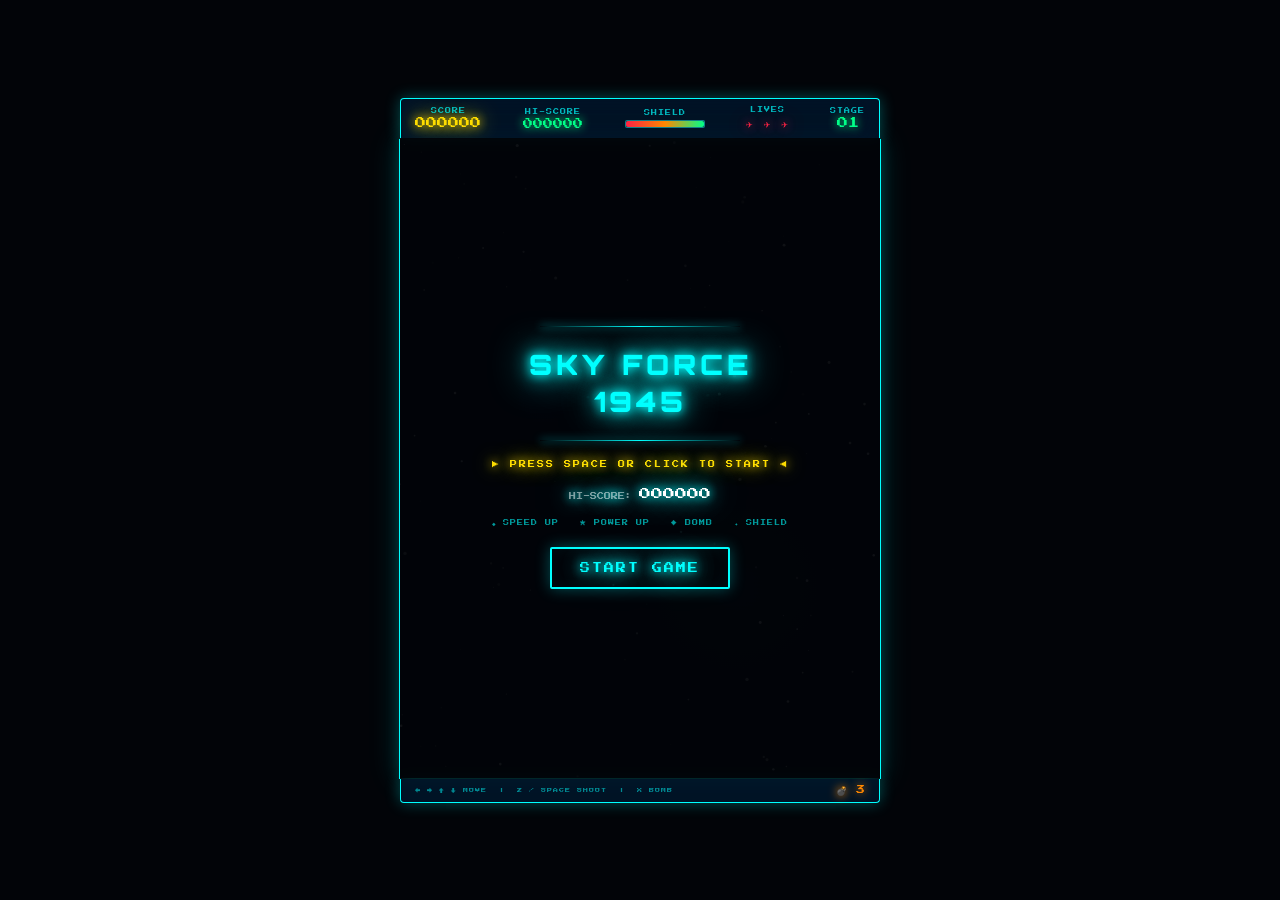
==== GAME/shooting1945.html @ defd7884 "Add files via upload" ====
<!DOCTYPE html>
<html lang="ko">
<head>
<meta charset="UTF-8">
<meta name="viewport" content="width=device-width, initial-scale=1.0">
<title>SKY FORCE 1945</title>
<style>
  @import url('https://fonts.googleapis.com/css2?family=Press+Start+2P&family=Orbitron:wght@400;700;900&display=swap');

  :root {
    --neon-cyan: #00ffff;
    --neon-red: #ff2244;
    --neon-yellow: #ffdd00;
    --neon-green: #00ff88;
    --neon-orange: #ff8800;
    --bg-dark: #020408;
    --bg-deep: #050a10;
    --panel-bg: rgba(0, 20, 40, 0.9);
    --glow-cyan: 0 0 10px #00ffff, 0 0 20px #00ffff, 0 0 40px #00ffff;
    --glow-red: 0 0 10px #ff2244, 0 0 20px #ff2244;
    --glow-yellow: 0 0 10px #ffdd00, 0 0 20px #ffdd00;
  }

  * { margin: 0; padding: 0; box-sizing: border-box; }

  body {
    background: var(--bg-dark);
    display: flex;
    justify-content: center;
    align-items: center;
    min-height: 100vh;
    font-family: 'Press Start 2P', monospace;
    overflow: hidden;
    user-select: none;
  }

  #gameWrapper {
    position: relative;
    width: 480px;
    display: flex;
    flex-direction: column;
    align-items: center;
    gap: 0;
  }

  #hud {
    width: 480px;
    background: var(--panel-bg);
    border: 1px solid var(--neon-cyan);
    border-bottom: none;
    border-radius: 4px 4px 0 0;
    padding: 8px 14px;
    display: flex;
    justify-content: space-between;
    align-items: center;
    box-shadow: 0 0 15px rgba(0,255,255,0.3), inset 0 0 30px rgba(0,20,40,0.8);
    position: relative;
    z-index: 10;
  }

  .hud-item {
    display: flex;
    flex-direction: column;
    align-items: center;
    gap: 4px;
  }

  .hud-label {
    font-size: 6px;
    color: var(--neon-cyan);
    letter-spacing: 1px;
    opacity: 0.7;
  }

  .hud-value {
    font-size: 11px;
    color: white;
    text-shadow: var(--glow-cyan);
  }

  #scoreVal { color: var(--neon-yellow); text-shadow: var(--glow-yellow); }
  #livesVal { color: var(--neon-red); text-shadow: var(--glow-red); }
  #stageVal { color: var(--neon-green); text-shadow: 0 0 10px #00ff88; }

  #healthBar {
    width: 80px;
    height: 8px;
    background: rgba(255,255,255,0.1);
    border: 1px solid rgba(0,255,255,0.4);
    border-radius: 2px;
    overflow: hidden;
  }

  #healthFill {
    height: 100%;
    background: linear-gradient(90deg, #ff2244, #ff8800, #00ff88);
    transition: width 0.2s;
    border-radius: 2px;
    box-shadow: 0 0 8px #00ff88;
  }

  canvas {
    display: block;
    border-left: 1px solid var(--neon-cyan);
    border-right: 1px solid var(--neon-cyan);
    box-shadow: 
      0 0 30px rgba(0,255,255,0.15),
      -2px 0 15px rgba(0,255,255,0.1),
      2px 0 15px rgba(0,255,255,0.1);
    background: #020408;
  }

  #bottomBar {
    width: 480px;
    background: var(--panel-bg);
    border: 1px solid var(--neon-cyan);
    border-top: none;
    border-radius: 0 0 4px 4px;
    padding: 6px 14px;
    display: flex;
    justify-content: space-between;
    align-items: center;
    box-shadow: 0 0 15px rgba(0,255,255,0.3);
  }

  .controls-hint {
    font-size: 5px;
    color: rgba(0,255,255,0.5);
    letter-spacing: 1px;
  }

  #bombCount {
    font-size: 9px;
    color: var(--neon-orange);
    text-shadow: 0 0 10px #ff8800;
  }

  /* Overlay screens */
  #overlay {
    position: absolute;
    top: 40px;
    left: 0;
    width: 480px;
    height: 640px;
    display: flex;
    flex-direction: column;
    justify-content: center;
    align-items: center;
    background: rgba(2,4,8,0.92);
    z-index: 100;
    gap: 20px;
  }

  #overlay.hidden { display: none; }

  .overlay-title {
    font-family: 'Orbitron', sans-serif;
    font-size: 28px;
    font-weight: 900;
    color: var(--neon-cyan);
    text-shadow: var(--glow-cyan);
    letter-spacing: 4px;
    text-align: center;
    line-height: 1.3;
  }

  .overlay-sub {
    font-size: 7px;
    color: var(--neon-yellow);
    text-shadow: var(--glow-yellow);
    letter-spacing: 2px;
    text-align: center;
  }

  .overlay-score {
    font-size: 12px;
    color: white;
    text-shadow: var(--glow-cyan);
    text-align: center;
  }

  .btn {
    font-family: 'Press Start 2P', monospace;
    font-size: 10px;
    padding: 14px 28px;
    background: transparent;
    border: 2px solid var(--neon-cyan);
    color: var(--neon-cyan);
    cursor: pointer;
    letter-spacing: 2px;
    text-shadow: var(--glow-cyan);
    box-shadow: 0 0 15px rgba(0,255,255,0.3), inset 0 0 15px rgba(0,255,255,0.05);
    transition: all 0.2s;
    border-radius: 2px;
    text-transform: uppercase;
  }

  .btn:hover {
    background: rgba(0,255,255,0.1);
    box-shadow: var(--glow-cyan), inset 0 0 20px rgba(0,255,255,0.1);
    transform: scale(1.05);
  }

  .btn-red {
    border-color: var(--neon-red);
    color: var(--neon-red);
    text-shadow: var(--glow-red);
    box-shadow: 0 0 15px rgba(255,34,68,0.3), inset 0 0 15px rgba(255,34,68,0.05);
  }
  .btn-red:hover {
    background: rgba(255,34,68,0.1);
    box-shadow: var(--glow-red), inset 0 0 20px rgba(255,34,68,0.1);
  }

  .blink {
    animation: blink 1s step-end infinite;
  }

  @keyframes blink {
    0%, 100% { opacity: 1; }
    50% { opacity: 0; }
  }

  .scanline {
    position: absolute;
    top: 40px;
    left: 0;
    width: 480px;
    height: 640px;
    background: repeating-linear-gradient(
      0deg,
      transparent,
      transparent 2px,
      rgba(0,0,0,0.03) 2px,
      rgba(0,0,0,0.03) 4px
    );
    pointer-events: none;
    z-index: 5;
  }

  .logo-line {
    width: 200px;
    height: 1px;
    background: linear-gradient(90deg, transparent, var(--neon-cyan), transparent);
    box-shadow: 0 0 8px var(--neon-cyan);
  }

  #highScoreVal {
    font-size: 10px;
    color: var(--neon-green);
    text-shadow: 0 0 10px #00ff88;
  }

  .power-icons {
    display: flex;
    gap: 8px;
    font-size: 6px;
    color: rgba(0,255,255,0.6);
    letter-spacing: 1px;
  }

  #mobileControls {
    display: none;
  }

  @media (max-width: 520px) {
    #gameWrapper { transform: scale(0.85); transform-origin: top center; }
  }
</style>
</head>
<body>

<div id="gameWrapper">
  <!-- HUD -->
  <div id="hud">
    <div class="hud-item">
      <span class="hud-label">SCORE</span>
      <span class="hud-value" id="scoreVal">000000</span>
    </div>
    <div class="hud-item">
      <span class="hud-label">HI-SCORE</span>
      <span class="hud-value" id="highScoreVal">000000</span>
    </div>
    <div class="hud-item">
      <span class="hud-label">SHIELD</span>
      <div id="healthBar"><div id="healthFill" style="width:100%"></div></div>
    </div>
    <div class="hud-item">
      <span class="hud-label">LIVES</span>
      <span class="hud-value" id="livesVal">✈ ✈ ✈</span>
    </div>
    <div class="hud-item">
      <span class="hud-label">STAGE</span>
      <span class="hud-value" id="stageVal">01</span>
    </div>
  </div>

  <!-- Canvas -->
  <canvas id="gameCanvas" width="480" height="640"></canvas>

  <!-- Scanline overlay -->
  <div class="scanline"></div>

  <!-- Overlay -->
  <div id="overlay">
    <div class="logo-line"></div>
    <div class="overlay-title">SKY FORCE<br>1945</div>
    <div class="logo-line"></div>
    <div class="overlay-sub blink">▶ PRESS SPACE OR CLICK TO START ◀</div>
    <div class="overlay-score">
      <span style="font-size:7px;color:rgba(255,255,255,0.5)">HI-SCORE: </span>
      <span id="overlayHi">000000</span>
    </div>
    <div class="power-icons">
      ◆ SPEED UP &nbsp; ★ POWER UP &nbsp; ♦ BOMB &nbsp; ✦ SHIELD
    </div>
    <button class="btn" id="startBtn">START GAME</button>
  </div>

  <!-- Bottom bar -->
  <div id="bottomBar">
    <span class="controls-hint">← → ↑ ↓ MOVE &nbsp;|&nbsp; Z / SPACE SHOOT &nbsp;|&nbsp; X BOMB</span>
    <span id="bombCount">💣 3</span>
  </div>
</div>

<script>
const canvas = document.getElementById('gameCanvas');
const ctx = canvas.getContext('2d');

const W = canvas.width;
const H = canvas.height;

// ─── Game State ───────────────────────────────────────────────
let state = 'menu'; // menu | playing | paused | gameover | stageclear
let score = 0;
let hiScore = parseInt(localStorage.getItem('sf1945_hi') || '0');
let lives = 3;
let stage = 1;
let bombs = 3;
let frameCount = 0;
let bossActive = false;
let stageEnemyCount = 0;
let stageKillCount = 0;

// ─── Keys ────────────────────────────────────────────────────
const keys = {};
document.addEventListener('keydown', e => {
  keys[e.code] = true;
  if (state === 'playing') {
    if (e.code === 'KeyX' || e.code === 'KeyB') useBomb();
    if (e.code === 'KeyP') togglePause();
  }
  if ((e.code === 'Space' || e.code === 'Enter') && state === 'menu') startGame();
  if ((e.code === 'Space' || e.code === 'Enter') && state === 'gameover') { state='menu'; showOverlay('menu'); }
  if (e.code === 'Space' && state === 'stageclear') nextStage();
  e.preventDefault();
});
document.addEventListener('keyup', e => { keys[e.code] = false; });

// ─── Entities ─────────────────────────────────────────────────
let player = null, bullets = [], enemyBullets = [], enemies = [], particles = [], powerups = [], boss = null;

// ─── Stars ───────────────────────────────────────────────────
const stars = [];
function initStars() {
  for (let i = 0; i < 120; i++) {
    stars.push({
      x: Math.random() * W,
      y: Math.random() * H,
      r: Math.random() * 1.5 + 0.2,
      speed: Math.random() * 1.5 + 0.3,
      brightness: Math.random()
    });
  }
}

// ─── Player ──────────────────────────────────────────────────
function createPlayer() {
  return {
    x: W / 2, y: H - 80,
    w: 36, h: 36,
    speed: 5,
    hp: 100, maxHp: 100,
    fireRate: 8,
    fireCooldown: 0,
    power: 1, // 1-5
    invincible: 0,
    trail: [],
    bombBlast: 0,
  };
}

// ─── Draw Player ─────────────────────────────────────────────
function drawPlayer(p) {
  if (p.invincible > 0 && Math.floor(p.invincible / 4) % 2 === 0) return;

  const x = p.x, y = p.y;

  // Engine glow
  ctx.save();
  const eg = ctx.createRadialGradient(x, y+22, 0, x, y+22, 18);
  eg.addColorStop(0, 'rgba(0,180,255,0.6)');
  eg.addColorStop(1, 'rgba(0,60,180,0)');
  ctx.fillStyle = eg;
  ctx.beginPath(); ctx.ellipse(x, y+22, 10, 18, 0, 0, Math.PI*2); ctx.fill();
  ctx.restore();

  // Thruster flame
  ctx.save();
  ctx.globalAlpha = 0.85 + Math.sin(frameCount*0.3)*0.15;
  const fl = ctx.createLinearGradient(x, y+18, x, y+32+Math.sin(frameCount*0.2)*6);
  fl.addColorStop(0, '#00ccff');
  fl.addColorStop(0.5, '#0044ff');
  fl.addColorStop(1, 'rgba(0,0,255,0)');
  ctx.fillStyle = fl;
  ctx.beginPath();
  ctx.moveTo(x-7, y+18);
  ctx.lineTo(x+7, y+18);
  ctx.lineTo(x, y+32+Math.sin(frameCount*0.2)*6);
  ctx.closePath();
  ctx.fill();
  ctx.restore();

  // Body
  ctx.save();
  // Main fuselage
  const bodyGrad = ctx.createLinearGradient(x-18, y-18, x+18, y+18);
  bodyGrad.addColorStop(0, '#bde8ff');
  bodyGrad.addColorStop(0.5, '#6acfff');
  bodyGrad.addColorStop(1, '#1a6099');
  ctx.fillStyle = bodyGrad;
  ctx.beginPath();
  ctx.moveTo(x, y-18);        // nose
  ctx.lineTo(x+5, y-5);
  ctx.lineTo(x+18, y+8);     // right wing tip
  ctx.lineTo(x+12, y+18);
  ctx.lineTo(x+6, y+12);
  ctx.lineTo(x, y+15);
  ctx.lineTo(x-6, y+12);
  ctx.lineTo(x-12, y+18);
  ctx.lineTo(x-18, y+8);
  ctx.lineTo(x-5, y-5);
  ctx.closePath();
  ctx.fill();

  // Cockpit
  ctx.fillStyle = 'rgba(0,220,255,0.7)';
  ctx.beginPath();
  ctx.ellipse(x, y-4, 5, 7, 0, 0, Math.PI*2);
  ctx.fill();

  // Wing stripe
  ctx.strokeStyle = 'rgba(0,200,255,0.5)';
  ctx.lineWidth = 1;
  ctx.beginPath(); ctx.moveTo(x-18, y+8); ctx.lineTo(x+18, y+8); ctx.stroke();

  ctx.restore();

  // Shield ring
  if (p.invincible > 0) {
    ctx.save();
    ctx.globalAlpha = p.invincible / 120;
    ctx.strokeStyle = '#00ffff';
    ctx.lineWidth = 2;
    ctx.shadowColor = '#00ffff';
    ctx.shadowBlur = 15;
    ctx.beginPath(); ctx.arc(x, y, 30, 0, Math.PI*2); ctx.stroke();
    ctx.restore();
  }
}

// ─── Bullets ─────────────────────────────────────────────────
function shoot() {
  const p = player;
  const bx = p.x, by = p.y - 20;
  const pw = p.power;

  if (pw === 1) {
    bullets.push({ x: bx, y: by, w: 3, h: 12, vy: -14, color: '#00ffff', dmg: 10 });
  } else if (pw === 2) {
    bullets.push({ x: bx-6, y: by, w: 3, h: 12, vy: -14, color: '#00ffff', dmg: 10 });
    bullets.push({ x: bx+6, y: by, w: 3, h: 12, vy: -14, color: '#00ffff', dmg: 10 });
  } else if (pw === 3) {
    bullets.push({ x: bx, y: by, w: 4, h: 14, vy: -15, color: '#ffff00', dmg: 12 });
    bullets.push({ x: bx-10, y: by, w: 3, h: 12, vy: -14, color: '#00ffff', dmg: 10 });
    bullets.push({ x: bx+10, y: by, w: 3, h: 12, vy: -14, color: '#00ffff', dmg: 10 });
  } else if (pw === 4) {
    bullets.push({ x: bx, y: by, w: 4, h: 14, vy: -15, color: '#ffff00', dmg: 15 });
    bullets.push({ x: bx-10, y: by, w: 3, h: 12, vy: -14, color: '#00ffff', dmg: 10 });
    bullets.push({ x: bx+10, y: by, w: 3, h: 12, vy: -14, color: '#00ffff', dmg: 10 });
    bullets.push({ x: bx-18, y: by+4, w: 3, h: 10, vy: -12, vx: -1, color: '#ff88ff', dmg: 8 });
    bullets.push({ x: bx+18, y: by+4, w: 3, h: 10, vy: -12, vx: 1, color: '#ff88ff', dmg: 8 });
  } else {
    bullets.push({ x: bx, y: by, w: 5, h: 16, vy: -16, color: '#ff4400', dmg: 20 });
    bullets.push({ x: bx-10, y: by, w: 4, h: 14, vy: -15, color: '#ffff00', dmg: 15 });
    bullets.push({ x: bx+10, y: by, w: 4, h: 14, vy: -15, color: '#ffff00', dmg: 15 });
    bullets.push({ x: bx-20, y: by+4, w: 3, h: 12, vy: -13, vx: -0.5, color: '#00ffff', dmg: 10 });
    bullets.push({ x: bx+20, y: by+4, w: 3, h: 12, vy: -13, vx: 0.5, color: '#00ffff', dmg: 10 });
  }
}

// ─── Enemies ─────────────────────────────────────────────────
const ENEMY_TYPES = {
  fighter: { hp: 20, speed: 1.5, score: 100, w: 28, h: 28, color: '#ff4444', fireRate: 80 },
  bomber:  { hp: 60, speed: 0.8, score: 250, w: 38, h: 32, color: '#ff8800', fireRate: 50 },
  fast:    { hp: 10, speed: 3.0, score: 150, w: 22, h: 22, color: '#ff22aa', fireRate: 120 },
  heavy:   { hp: 120, speed: 0.5, score: 400, w: 44, h: 40, color: '#aa44ff', fireRate: 40 },
};

function spawnEnemy(type, x, y, path) {
  const t = ENEMY_TYPES[type];
  enemies.push({
    type, x, y,
    w: t.w, h: t.h,
    hp: t.hp + (stage-1)*10,
    maxHp: t.hp + (stage-1)*10,
    speed: t.speed,
    score: t.score,
    color: t.color,
    fireRate: t.fireRate,
    fireCooldown: Math.random()*t.fireRate,
    path: path || null,
    pathIdx: 0,
    vx: 0, vy: t.speed,
    angle: 0,
    dead: false,
  });
  stageEnemyCount++;
}

function drawEnemy(e) {
  const x = e.x, y = e.y;
  ctx.save();
  ctx.translate(x, y);

  if (e.type === 'fighter') {
    const g = ctx.createLinearGradient(-14,-14,14,14);
    g.addColorStop(0,'#ff6666'); g.addColorStop(1,'#880000');
    ctx.fillStyle = g;
    ctx.beginPath();
    ctx.moveTo(0,14); ctx.lineTo(14,-10); ctx.lineTo(6,-4);
    ctx.lineTo(0,-14); ctx.lineTo(-6,-4); ctx.lineTo(-14,-10);
    ctx.closePath(); ctx.fill();
    ctx.fillStyle='#ffaaaa';
    ctx.beginPath(); ctx.ellipse(0,0,4,6,0,0,Math.PI*2); ctx.fill();
  } else if (e.type === 'bomber') {
    ctx.fillStyle = '#cc5500';
    ctx.beginPath();
    ctx.moveTo(0,18); ctx.lineTo(20,-8); ctx.lineTo(14,-14);
    ctx.lineTo(0,-10); ctx.lineTo(-14,-14); ctx.lineTo(-20,-8);
    ctx.closePath(); ctx.fill();
    ctx.fillStyle='#ff8844';
    ctx.fillRect(-6,-8,12,14);
    // engine nacelles
    ctx.fillStyle='#884400';
    ctx.beginPath(); ctx.ellipse(-15,-2,5,3,0.3,0,Math.PI*2); ctx.fill();
    ctx.beginPath(); ctx.ellipse(15,-2,5,3,-0.3,0,Math.PI*2); ctx.fill();
  } else if (e.type === 'fast') {
    ctx.fillStyle = '#ff22aa';
    ctx.beginPath();
    ctx.moveTo(0,11); ctx.lineTo(11,-4); ctx.lineTo(0,-11); ctx.lineTo(-11,-4);
    ctx.closePath(); ctx.fill();
    ctx.fillStyle='#ffaaee';
    ctx.beginPath(); ctx.arc(0,0,3,0,Math.PI*2); ctx.fill();
  } else if (e.type === 'heavy') {
    const g = ctx.createLinearGradient(-22,-20,22,20);
    g.addColorStop(0,'#cc88ff'); g.addColorStop(1,'#440088');
    ctx.fillStyle = g;
    ctx.beginPath();
    ctx.moveTo(0,20); ctx.lineTo(22,-6); ctx.lineTo(18,-18);
    ctx.lineTo(0,-12); ctx.lineTo(-18,-18); ctx.lineTo(-22,-6);
    ctx.closePath(); ctx.fill();
    ctx.fillStyle='rgba(200,150,255,0.5)';
    ctx.beginPath(); ctx.ellipse(0,-2,7,10,0,0,Math.PI*2); ctx.fill();
  }

  // HP bar
  if (e.hp < e.maxHp) {
    const bw = e.w;
    ctx.fillStyle='rgba(0,0,0,0.5)';
    ctx.fillRect(-bw/2, -e.h/2-8, bw, 4);
    ctx.fillStyle='#00ff88';
    ctx.fillRect(-bw/2, -e.h/2-8, bw*(e.hp/e.maxHp), 4);
  }

  ctx.restore();
}

// ─── Boss ────────────────────────────────────────────────────
function createBoss() {
  return {
    x: W/2, y: -80,
    w: 90, h: 80,
    hp: 800 + stage*200,
    maxHp: 800 + stage*200,
    phase: 1,
    vx: 1.5, vy: 0.8,
    targetY: 120,
    fireTimer: 0,
    angle: 0,
    pattern: 0,
    patternTimer: 0,
    arrived: false,
    dead: false,
    score: 5000 + stage*1000,
  };
}

function drawBoss(b) {
  const x = b.x, y = b.y;
  ctx.save();
  ctx.translate(x, y);

  // Glow aura
  const aura = ctx.createRadialGradient(0,0,20,0,0,70);
  const hp_ratio = b.hp / b.maxHp;
  const ac = hp_ratio > 0.5 ? `rgba(150,50,255,${0.3-hp_ratio*0.1})` : `rgba(255,50,50,${0.4})`;
  aura.addColorStop(0, ac);
  aura.addColorStop(1, 'rgba(0,0,0,0)');
  ctx.fillStyle = aura;
  ctx.beginPath(); ctx.arc(0,0,70,0,Math.PI*2); ctx.fill();

  // Body
  ctx.fillStyle = hp_ratio > 0.5 ? '#9933ff' : '#ff3333';
  ctx.beginPath();
  ctx.moveTo(0,-40); ctx.lineTo(45,-10); ctx.lineTo(40,20);
  ctx.lineTo(20,35); ctx.lineTo(0,30);
  ctx.lineTo(-20,35); ctx.lineTo(-40,20);
  ctx.lineTo(-45,-10); ctx.closePath();
  ctx.fill();

  // Center dome
  ctx.fillStyle = hp_ratio > 0.5 ? '#cc66ff' : '#ff6666';
  ctx.beginPath(); ctx.ellipse(0,-5,18,22,0,0,Math.PI*2); ctx.fill();

  // Eye
  ctx.fillStyle = 'rgba(255,200,0,0.9)';
  ctx.beginPath(); ctx.ellipse(0,-5,8,10,0,0,Math.PI*2); ctx.fill();
  ctx.fillStyle = '#000';
  ctx.beginPath(); ctx.ellipse(0,-5,4,6,0,0,Math.PI*2); ctx.fill();

  // Wing cannons
  [-35,35].forEach(wx => {
    ctx.fillStyle = '#220055';
    ctx.fillRect(wx-6,-4,12,16);
    ctx.fillStyle = hp_ratio > 0.5 ? '#aa33ff' : '#ff4400';
    ctx.beginPath(); ctx.arc(wx, 14, 5, 0, Math.PI*2); ctx.fill();
  });

  // HP bar
  const bw = 120;
  ctx.fillStyle='rgba(0,0,0,0.7)';
  ctx.fillRect(-bw/2, -55, bw, 8);
  ctx.fillStyle = hp_ratio > 0.5 ? '#aa00ff' : '#ff2200';
  ctx.fillRect(-bw/2, -55, bw*(b.hp/b.maxHp), 8);
  ctx.strokeStyle='rgba(255,255,255,0.3)';
  ctx.lineWidth=1;
  ctx.strokeRect(-bw/2, -55, bw, 8);

  ctx.restore();
}

// ─── Particles ───────────────────────────────────────────────
function explode(x, y, count, colors) {
  for (let i = 0; i < count; i++) {
    const angle = Math.random() * Math.PI * 2;
    const speed = Math.random() * 4 + 1;
    particles.push({
      x, y,
      vx: Math.cos(angle) * speed,
      vy: Math.sin(angle) * speed,
      r: Math.random() * 4 + 1,
      life: Math.random() * 40 + 20,
      maxLife: 60,
      color: colors[Math.floor(Math.random()*colors.length)],
    });
  }
}

// ─── Powerups ────────────────────────────────────────────────
const POWERUP_TYPES = ['power','speed','bomb','shield','health'];
function spawnPowerup(x, y) {
  if (Math.random() > 0.35) return;
  const type = POWERUP_TYPES[Math.floor(Math.random()*POWERUP_TYPES.length)];
  powerups.push({ x, y, type, vy: 1.5, angle: 0, life: 400 });
}

function drawPowerup(p) {
  ctx.save();
  ctx.translate(p.x, p.y);
  ctx.rotate(p.angle);

  const colors = {
    power: ['#ffff00','#ff8800'],
    speed: ['#00ffff','#0088ff'],
    bomb: ['#ff4444','#ff0000'],
    shield: ['#00ff88','#008844'],
    health: ['#ff88ff','#ff44ff'],
  };
  const labels = { power:'P', speed:'S', bomb:'B', shield:'★', health:'+' };
  const [c1,c2] = colors[p.type];

  const g = ctx.createRadialGradient(0,0,4,0,0,14);
  g.addColorStop(0,c1); g.addColorStop(1,c2);
  ctx.fillStyle = g;
  ctx.beginPath(); ctx.arc(0,0,14,0,Math.PI*2); ctx.fill();

  ctx.strokeStyle='rgba(255,255,255,0.6)';
  ctx.lineWidth=1.5;
  ctx.stroke();

  ctx.fillStyle='white';
  ctx.font = `bold 10px 'Press Start 2P'`;
  ctx.textAlign='center';
  ctx.textBaseline='middle';
  ctx.fillText(labels[p.type], 0, 1);
  ctx.restore();
}

function applyPowerup(type) {
  const p = player;
  switch(type) {
    case 'power':
      p.power = Math.min(5, p.power + 1);
      showMsg('POWER UP!', '#ffff00');
      break;
    case 'speed':
      p.speed = Math.min(9, p.speed + 1);
      showMsg('SPEED UP!', '#00ffff');
      break;
    case 'bomb':
      bombs = Math.min(5, bombs + 1);
      showMsg('BOMB GET!', '#ff4444');
      updateBombCount();
      break;
    case 'shield':
      p.invincible = Math.min(300, p.invincible + 200);
      showMsg('SHIELD!', '#00ff88');
      break;
    case 'health':
      p.hp = Math.min(p.maxHp, p.hp + 30);
      updateHealthBar();
      showMsg('REPAIR!', '#ff88ff');
      break;
  }
}

// ─── Messages ────────────────────────────────────────────────
const msgs = [];
function showMsg(text, color) {
  msgs.push({ text, color, x: W/2, y: H/2, life: 80, vy: -0.5 });
}

// ─── Enemy Spawn Waves ────────────────────────────────────────
const waves = [];
let waveTimer = 0;
let currentWave = 0;

function buildWaves() {
  const w = [];
  const totalWaves = 8 + stage * 2;

  for (let i = 0; i < totalWaves; i++) {
    const delay = i * (180 - stage*10);
    if (i % 4 === 0) {
      w.push({ delay, fn: () => {
        for (let j=0;j<3;j++) spawnEnemy('fighter', 80+j*100, -30);
      }});
    } else if (i % 4 === 1) {
      w.push({ delay, fn: () => {
        for (let j=0;j<2;j++) spawnEnemy('bomber', 140+j*140, -40);
      }});
    } else if (i % 4 === 2) {
      w.push({ delay, fn: () => {
        for (let j=0;j<5;j++) spawnEnemy('fast', 50+j*80, -20);
      }});
    } else {
      w.push({ delay, fn: () => {
        spawnEnemy('heavy', W/2-60, -50);
        spawnEnemy('heavy', W/2+60, -50);
      }});
    }
  }
  // Boss wave
  w.push({ delay: totalWaves*(180-stage*10)+200, fn: () => {
    bossActive = true;
    boss = createBoss();
    showMsg('BOSS!', '#ff0000');
  }});
  return w;
}

// ─── Bomb ─────────────────────────────────────────────────────
function useBomb() {
  if (bombs <= 0) return;
  bombs--;
  updateBombCount();
  player.bombBlast = 60;
  // Damage all enemies
  enemies.forEach(e => { e.hp -= 200; });
  if (bossActive && boss) boss.hp -= 400;
  explode(W/2, H/2, 80, ['#ff8800','#ffff00','#ff4400','#ffffff']);
  showMsg('BOMB!', '#ff8800');
}

// ─── Collision ───────────────────────────────────────────────
function rectHit(ax,ay,aw,ah, bx,by,bw,bh) {
  return ax-aw/2 < bx+bw/2 && ax+aw/2 > bx-bw/2 &&
         ay-ah/2 < by+bh/2 && ay+ah/2 > by-bh/2;
}

// ─── HUD Update ──────────────────────────────────────────────
function updateHUD() {
  document.getElementById('scoreVal').textContent = String(score).padStart(6,'0');
  document.getElementById('highScoreVal').textContent = String(hiScore).padStart(6,'0');
  document.getElementById('stageVal').textContent = String(stage).padStart(2,'0');
  const l = ['✈','✈','✈'].slice(0,Math.max(0,lives)).join(' ');
  document.getElementById('livesVal').textContent = l || '---';
}

function updateHealthBar() {
  const pct = (player.hp / player.maxHp) * 100;
  document.getElementById('healthFill').style.width = pct + '%';
}

function updateBombCount() {
  document.getElementById('bombCount').textContent = '💣 ' + bombs;
}

// ─── Overlay ─────────────────────────────────────────────────
function showOverlay(type) {
  const ov = document.getElementById('overlay');
  ov.classList.remove('hidden');
  const title = ov.querySelector('.overlay-title');
  const sub = ov.querySelector('.overlay-sub');
  const btn = ov.querySelector('.btn');
  const scoreEl = ov.querySelector('.overlay-score');

  document.getElementById('overlayHi').textContent = String(hiScore).padStart(6,'0');

  if (type === 'menu') {
    title.innerHTML = 'SKY FORCE<br>1945';
    sub.textContent = '▶ PRESS SPACE OR CLICK TO START ◀';
    sub.classList.add('blink');
    btn.textContent = 'START GAME';
    btn.className = 'btn';
    scoreEl.style.display='block';
  } else if (type === 'gameover') {
    title.innerHTML = 'GAME OVER';
    title.style.color='#ff2244';
    title.style.textShadow='0 0 10px #ff2244, 0 0 20px #ff2244';
    sub.textContent = 'SCORE: ' + String(score).padStart(6,'0');
    sub.classList.remove('blink');
    btn.textContent = 'TRY AGAIN';
    btn.className = 'btn btn-red';
    scoreEl.style.display='none';
  } else if (type === 'stageclear') {
    title.innerHTML = `STAGE ${stage}<br>CLEAR!`;
    title.style.color='#00ff88';
    title.style.textShadow='0 0 10px #00ff88, 0 0 20px #00ff88';
    sub.textContent = '▶ PRESS SPACE TO CONTINUE ◀';
    sub.classList.add('blink');
    btn.textContent = 'NEXT STAGE';
    btn.className = 'btn';
    scoreEl.style.display='none';
  }
}

function hideOverlay() {
  document.getElementById('overlay').classList.add('hidden');
  document.querySelector('.overlay-title').style.color='';
  document.querySelector('.overlay-title').style.textShadow='';
}

// ─── Game Init ───────────────────────────────────────────────
function startGame() {
  score = 0; lives = 3; stage = 1; bombs = 3;
  player = createPlayer();
  bullets = []; enemyBullets = []; enemies = [];
  particles = []; powerups = [];
  boss = null; bossActive = false;
  stageEnemyCount = 0; stageKillCount = 0;
  waveTimer = 0; currentWave = 0;
  waves.length = 0;
  const built = buildWaves();
  built.forEach(w => waves.push(w));
  frameCount = 0;
  updateHUD(); updateHealthBar(); updateBombCount();
  hideOverlay();
  state = 'playing';
}

function nextStage() {
  stage++;
  bombs = Math.min(5, bombs + 1);
  player.hp = player.maxHp;
  bullets = []; enemyBullets = []; enemies = [];
  particles = []; powerups = [];
  boss = null; bossActive = false;
  stageEnemyCount = 0; stageKillCount = 0;
  waveTimer = 0; currentWave = 0;
  waves.length = 0;
  const built = buildWaves();
  built.forEach(w => waves.push(w));
  updateHUD(); updateHealthBar(); updateBombCount();
  hideOverlay();
  state = 'playing';
}

function togglePause() {
  if (state === 'playing') state = 'paused';
  else if (state === 'paused') state = 'playing';
}

function playerDie() {
  explode(player.x, player.y, 60, ['#00ffff','#0088ff','#ffffff','#ffff00']);
  lives--;
  updateHUD();
  if (lives <= 0) {
    if (score > hiScore) { hiScore = score; localStorage.setItem('sf1945_hi', hiScore); }
    state = 'gameover';
    showOverlay('gameover');
  } else {
    player.hp = player.maxHp;
    player.x = W/2; player.y = H-80;
    player.invincible = 180;
    player.power = Math.max(1, player.power - 1);
    updateHealthBar();
  }
}

// ─── Update ──────────────────────────────────────────────────
function update() {
  if (state !== 'playing') return;
  frameCount++;

  // Stars
  stars.forEach(s => {
    s.y += s.speed;
    if (s.y > H) { s.y = 0; s.x = Math.random()*W; }
  });

  // Player movement
  const p = player;
  if (keys['ArrowLeft']  || keys['KeyA']) p.x -= p.speed;
  if (keys['ArrowRight'] || keys['KeyD']) p.x += p.speed;
  if (keys['ArrowUp']    || keys['KeyW']) p.y -= p.speed;
  if (keys['ArrowDown']  || keys['KeyS']) p.y += p.speed;
  p.x = Math.max(p.w/2, Math.min(W-p.w/2, p.x));
  p.y = Math.max(p.h/2, Math.min(H-p.h/2, p.y));

  // Trail
  p.trail.push({x:p.x, y:p.y+20});
  if (p.trail.length > 12) p.trail.shift();

  // Shoot
  p.fireCooldown--;
  if ((keys['Space'] || keys['KeyZ']) && p.fireCooldown <= 0) {
    shoot();
    p.fireCooldown = p.fireRate;
  }

  if (p.invincible > 0) p.invincible--;
  if (p.bombBlast > 0) p.bombBlast--;

  // Bullets
  for (let i = bullets.length-1; i >= 0; i--) {
    const b = bullets[i];
    b.y += b.vy;
    if (b.vx) b.x += b.vx;
    if (b.y < -20 || b.x < -20 || b.x > W+20) { bullets.splice(i,1); continue; }

    // Hit enemies
    let hit = false;
    for (let j = enemies.length-1; j >= 0; j--) {
      const e = enemies[j];
      if (rectHit(b.x,b.y,b.w,b.h, e.x,e.y,e.w,e.h)) {
        e.hp -= b.dmg;
        explode(b.x, b.y, 5, ['#ffff00','#ffffff']);
        bullets.splice(i,1); hit=true;
        if (e.hp <= 0 && !e.dead) {
          e.dead=true;
          score += e.score; stageKillCount++;
          explode(e.x,e.y,25,['#ff4400','#ff8800','#ffff00','#ffffff']);
          spawnPowerup(e.x, e.y);
          enemies.splice(j,1);
          updateHUD();
        }
        break;
      }
    }
    if (hit) continue;

    // Hit boss
    if (bossActive && boss && !boss.dead) {
      if (rectHit(b.x,b.y,b.w,b.h, boss.x,boss.y,boss.w,boss.h)) {
        boss.hp -= b.dmg;
        explode(b.x,b.y,4,['#aa44ff','#ffffff']);
        bullets.splice(i,1);
        if (boss.hp <= 0) {
          boss.dead=true; bossActive=false;
          score += boss.score;
          for(let k=0;k<120;k++) {
            setTimeout(()=>explode(boss.x+Math.random()*100-50,boss.y+Math.random()*80-40,8,['#ff4400','#ffaa00','#ff0000','#ffffff','#aa44ff']),k*30);
          }
          updateHUD();
          setTimeout(()=>{ state='stageclear'; showOverlay('stageclear'); }, 3000);
        }
      }
    }
  }

  // Enemy bullets
  for (let i = enemyBullets.length-1; i >= 0; i--) {
    const b = enemyBullets[i];
    b.x += b.vx; b.y += b.vy;
    if (b.y > H+10 || b.x < -10 || b.x > W+10) { enemyBullets.splice(i,1); continue; }
    if (p.invincible <= 0 && rectHit(b.x,b.y,6,6, p.x,p.y,p.w*0.7,p.h*0.7)) {
      enemyBullets.splice(i,1);
      p.hp -= b.dmg;
      p.invincible = 30;
      explode(p.x,p.y,8,['#ff2244','#ffffff']);
      updateHealthBar();
      if (p.hp <= 0) playerDie();
    }
  }

  // Enemy update
  for (let i = enemies.length-1; i >= 0; i--) {
    const e = enemies[i];
    // Movement
    if (e.path) {
      const pt = e.path[e.pathIdx];
      if (pt) {
        const dx = pt.x-e.x, dy = pt.y-e.y;
        const dist = Math.sqrt(dx*dx+dy*dy);
        if (dist < 4) { e.pathIdx++; }
        else { e.x += dx/dist*e.speed*1.5; e.y += dy/dist*e.speed*1.5; }
      } else { e.y += e.speed*0.5; }
    } else {
      e.y += e.speed;
      e.x += Math.sin(frameCount*0.03+i)*0.8;
    }

    if (e.y > H+60) { enemies.splice(i,1); continue; }

    // Enemy shoot
    e.fireCooldown--;
    if (e.fireCooldown <= 0) {
      e.fireCooldown = e.fireRate;
      const dx = p.x-e.x, dy = p.y-e.y;
      const d = Math.sqrt(dx*dx+dy*dy);
      const spd = 3+stage*0.3;
      enemyBullets.push({ x:e.x, y:e.y+10, vx:dx/d*spd, vy:dy/d*spd, dmg:12, color:e.color });
    }

    // Hit player
    if (p.invincible <= 0 && rectHit(e.x,e.y,e.w*0.8,e.h*0.8, p.x,p.y,p.w*0.7,p.h*0.7)) {
      p.hp -= 30; p.invincible=60;
      explode(p.x,p.y,15,['#ff2244','#ff8800','#ffffff']);
      updateHealthBar();
      if (p.hp <= 0) playerDie();
    }
  }

  // Boss update
  if (bossActive && boss && !boss.dead) {
    const b = boss;
    if (!b.arrived) {
      b.y += 1.5;
      if (b.y >= b.targetY) b.arrived = true;
    } else {
      b.x += b.vx;
      if (b.x > W-60 || b.x < 60) b.vx *= -1;
      b.patternTimer++;

      // Phase 2
      if (b.hp < b.maxHp * 0.5) b.phase = 2;

      // Fire patterns
      b.fireTimer++;
      const fr = b.phase === 1 ? 35 : 20;
      if (b.fireTimer % fr === 0) {
        const count = b.phase === 1 ? 5 : 8;
        for (let i=0; i<count; i++) {
          const a = (Math.PI/count)*i + (b.patternTimer*0.02);
          const spd = b.phase===1 ? 3 : 4;
          enemyBullets.push({ x:b.x, y:b.y+20, vx:Math.cos(a)*spd, vy:Math.sin(a)*spd+1, dmg:15, color:'#ff44ff' });
        }
      }
      // Aimed shot
      if (b.fireTimer % 60 === 0) {
        const dx=p.x-b.x, dy=p.y-b.y;
        const d=Math.sqrt(dx*dx+dy*dy);
        const spd=5;
        enemyBullets.push({ x:b.x-35,y:b.y+30, vx:dx/d*spd, vy:dy/d*spd, dmg:20, color:'#ff0000' });
        enemyBullets.push({ x:b.x+35,y:b.y+30, vx:dx/d*spd, vy:dy/d*spd, dmg:20, color:'#ff0000' });
      }
    }

    // Hit player
    if (p.invincible<=0 && rectHit(b.x,b.y,b.w*0.8,b.h*0.8, p.x,p.y,p.w*0.7,p.h*0.7)) {
      p.hp-=40; p.invincible=60;
      updateHealthBar();
      if(p.hp<=0) playerDie();
    }
  }

  // Waves
  if (!bossActive) {
    waveTimer++;
    if (currentWave < waves.length && waveTimer >= waves[currentWave].delay) {
      waves[currentWave].fn();
      currentWave++;
    }
  }

  // Powerups
  for (let i = powerups.length-1; i >= 0; i--) {
    const pu = powerups[i];
    pu.y += pu.vy;
    pu.angle += 0.04;
    pu.life--;
    if (pu.y > H+20 || pu.life<=0) { powerups.splice(i,1); continue; }
    if (rectHit(pu.x,pu.y,28,28, p.x,p.y,p.w,p.h)) {
      applyPowerup(pu.type);
      explode(pu.x,pu.y,12,['#ffffff','#ffff00','#00ffff']);
      powerups.splice(i,1);
    }
  }

  // Particles
  for (let i = particles.length-1; i >= 0; i--) {
    const pt = particles[i];
    pt.x += pt.vx; pt.y += pt.vy;
    pt.vy += 0.05;
    pt.life--;
    pt.r *= 0.97;
    if (pt.life <= 0 || pt.r < 0.3) particles.splice(i,1);
  }

  // Messages
  for (let i = msgs.length-1; i >= 0; i--) {
    const m = msgs[i];
    m.y += m.vy; m.life--;
    if (m.life<=0) msgs.splice(i,1);
  }
}

// ─── Draw ────────────────────────────────────────────────────
function draw() {
  // Background
  ctx.fillStyle = '#020408';
  ctx.fillRect(0,0,W,H);

  // Nebula
  const neb = ctx.createRadialGradient(W*0.3, H*0.4, 0, W*0.3, H*0.4, 200);
  neb.addColorStop(0,'rgba(20,0,60,0.3)'); neb.addColorStop(1,'transparent');
  ctx.fillStyle=neb; ctx.fillRect(0,0,W,H);
  const neb2 = ctx.createRadialGradient(W*0.7, H*0.7, 0, W*0.7, H*0.7, 180);
  neb2.addColorStop(0,'rgba(0,30,60,0.3)'); neb2.addColorStop(1,'transparent');
  ctx.fillStyle=neb2; ctx.fillRect(0,0,W,H);

  // Stars
  stars.forEach(s => {
    ctx.globalAlpha = 0.4 + Math.sin(frameCount*0.02+s.brightness*10)*0.3;
    ctx.fillStyle='#ffffff';
    ctx.beginPath(); ctx.arc(s.x,s.y,s.r,0,Math.PI*2); ctx.fill();
  });
  ctx.globalAlpha=1;

  // Bomb blast
  if (player && player.bombBlast > 0) {
    const alpha = player.bombBlast/60*0.4;
    ctx.fillStyle=`rgba(255,140,0,${alpha})`;
    ctx.fillRect(0,0,W,H);
    ctx.fillStyle=`rgba(255,255,200,${alpha*0.5})`;
    ctx.fillRect(0,0,W,H);
  }

  // Particles
  particles.forEach(pt => {
    ctx.globalAlpha = pt.life/pt.maxLife;
    ctx.fillStyle = pt.color;
    ctx.shadowColor = pt.color;
    ctx.shadowBlur = 6;
    ctx.beginPath(); ctx.arc(pt.x,pt.y,pt.r,0,Math.PI*2); ctx.fill();
  });
  ctx.globalAlpha=1; ctx.shadowBlur=0;

  // Player trail
  if (player) {
    player.trail.forEach((t,i) => {
      ctx.globalAlpha = (i/player.trail.length)*0.25;
      ctx.fillStyle='#0088ff';
      ctx.beginPath(); ctx.arc(t.x,t.y,4*(i/player.trail.length),0,Math.PI*2); ctx.fill();
    });
    ctx.globalAlpha=1;
  }

  // Powerups
  powerups.forEach(pu => {
    ctx.globalAlpha = pu.life < 80 ? (pu.life/80) : 1;
    drawPowerup(pu);
    ctx.globalAlpha=1;
  });

  // Enemy bullets
  enemyBullets.forEach(b => {
    ctx.save();
    ctx.shadowColor = b.color;
    ctx.shadowBlur = 8;
    ctx.fillStyle = b.color;
    ctx.beginPath(); ctx.arc(b.x, b.y, 4, 0, Math.PI*2); ctx.fill();
    ctx.restore();
  });

  // Enemies
  enemies.forEach(e => drawEnemy(e));

  // Boss
  if (bossActive && boss && !boss.dead) drawBoss(boss);

  // Player bullets
  bullets.forEach(b => {
    ctx.save();
    ctx.shadowColor = b.color;
    ctx.shadowBlur = 12;
    const g = ctx.createLinearGradient(b.x, b.y, b.x, b.y-b.h);
    g.addColorStop(0, b.color);
    g.addColorStop(1, 'rgba(255,255,255,0.8)');
    ctx.fillStyle = g;
    ctx.fillRect(b.x-b.w/2, b.y-b.h, b.w, b.h);
    ctx.restore();
  });

  // Player
  if (player && state === 'playing') drawPlayer(player);

  // Messages
  msgs.forEach(m => {
    ctx.save();
    ctx.globalAlpha = Math.min(1, m.life/20);
    ctx.fillStyle = m.color;
    ctx.shadowColor = m.color;
    ctx.shadowBlur = 20;
    ctx.font = "bold 14px 'Press Start 2P'";
    ctx.textAlign='center';
    ctx.fillText(m.text, m.x, m.y);
    ctx.restore();
  });

  // Pause overlay
  if (state === 'paused') {
    ctx.fillStyle='rgba(0,0,0,0.6)';
    ctx.fillRect(0,0,W,H);
    ctx.fillStyle='#00ffff';
    ctx.shadowColor='#00ffff';
    ctx.shadowBlur=20;
    ctx.font="bold 18px 'Press Start 2P'";
    ctx.textAlign='center';
    ctx.fillText('PAUSED', W/2, H/2-10);
    ctx.font="8px 'Press Start 2P'";
    ctx.fillText('P - RESUME', W/2, H/2+20);
    ctx.shadowBlur=0;
  }

  // Boss health label
  if (bossActive && boss && !boss.dead) {
    ctx.fillStyle='rgba(150,50,255,0.8)';
    ctx.font="6px 'Press Start 2P'";
    ctx.textAlign='center';
    ctx.fillText('BOSS', boss.x, boss.y-60);
  }
}

// ─── Loop ────────────────────────────────────────────────────
function loop() {
  update();
  draw();
  requestAnimationFrame(loop);
}

// ─── Events ──────────────────────────────────────────────────
document.getElementById('startBtn').addEventListener('click', () => {
  if (state === 'menu') startGame();
  else if (state === 'gameover') { state='menu'; showOverlay('menu'); setTimeout(startGame,50); }
  else if (state === 'stageclear') nextStage();
});

canvas.addEventListener('click', () => {
  if (state === 'menu') startGame();
});

// Touch controls
let touchStartX=0, touchStartY=0;
canvas.addEventListener('touchstart', e => {
  e.preventDefault();
  touchStartX = e.touches[0].clientX;
  touchStartY = e.touches[0].clientY;
  keys['Space']=true;
  if (state==='menu') startGame();
},{passive:false});

canvas.addEventListener('touchmove', e => {
  e.preventDefault();
  const rect = canvas.getBoundingClientRect();
  const scaleX = W/rect.width;
  const scaleY = H/rect.height;
  if (player) {
    player.x = (e.touches[0].clientX-rect.left)*scaleX;
    player.y = (e.touches[0].clientY-rect.top)*scaleY;
  }
},{passive:false});

canvas.addEventListener('touchend', e => {
  e.preventDefault();
  keys['Space']=false;
},{passive:false});

// Auto-fire on touch
setInterval(()=>{ if(state==='playing' && player) { shoot(); } }, 150);

// ─── Init ────────────────────────────────────────────────────
initStars();
document.getElementById('overlayHi').textContent = String(hiScore).padStart(6,'0');
document.getElementById('highScoreVal').textContent = String(hiScore).padStart(6,'0');
loop();
</script>
</body>
</html>
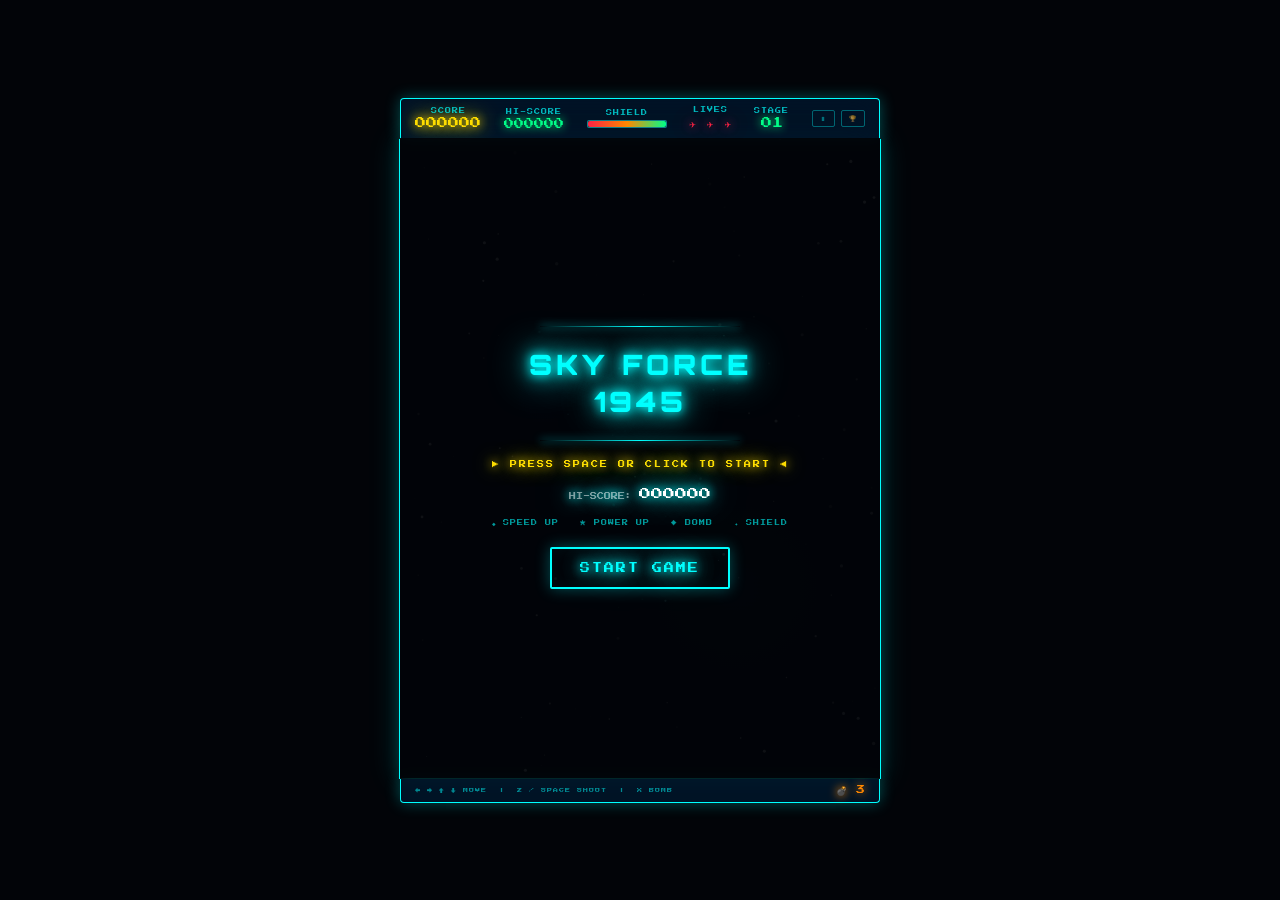
==== commit 7f71927d: "Update shooting1945.html" ====
--- a/GAME/shooting1945.html
+++ b/GAME/shooting1945.html
@@ -259,13 +259,73 @@
     letter-spacing: 1px;
   }
 
-  #mobileControls {
-    display: none;
-  }
-
-  @media (max-width: 520px) {
-    #gameWrapper { transform: scale(0.85); transform-origin: top center; }
-  }
+  #mobileControls { display: none; }
+
+  /* Pause overlay */
+  #pauseOverlay {
+    position: absolute; top: 40px; left: 0;
+    width: 480px; height: 640px;
+    display: none; flex-direction: column;
+    justify-content: center; align-items: center;
+    background: rgba(2,4,8,0.88); z-index: 200; gap: 22px;
+  }
+  #pauseOverlay.active { display: flex; }
+
+  .pause-title {
+    font-family: 'Orbitron', sans-serif;
+    font-size: 32px; font-weight: 900;
+    color: var(--neon-cyan); text-shadow: var(--glow-cyan); letter-spacing: 6px;
+  }
+  .pause-btns { display: flex; flex-direction: column; gap: 14px; align-items: center; }
+
+  .btn-sm {
+    font-family: 'Press Start 2P', monospace;
+    font-size: 9px; padding: 11px 24px; background: transparent;
+    border: 2px solid var(--neon-cyan); color: var(--neon-cyan); cursor: pointer;
+    letter-spacing: 2px; text-shadow: var(--glow-cyan);
+    box-shadow: 0 0 12px rgba(0,255,255,0.25);
+    transition: all 0.2s; border-radius: 2px; text-transform: uppercase;
+  }
+  .btn-sm:hover { background: rgba(0,255,255,0.1); box-shadow: var(--glow-cyan); transform: scale(1.05); }
+  .btn-sm.red { border-color: var(--neon-red); color: var(--neon-red); text-shadow: var(--glow-red); box-shadow: 0 0 12px rgba(255,34,68,0.25); }
+  .btn-sm.red:hover { background: rgba(255,34,68,0.1); box-shadow: var(--glow-red); }
+
+  /* 랭킹 모달 */
+  #rankingModal {
+    position: absolute; top: 40px; left: 0;
+    width: 480px; height: 640px;
+    display: none; flex-direction: column;
+    justify-content: center; align-items: center;
+    background: rgba(2,4,8,0.95); z-index: 300; gap: 16px;
+  }
+  #rankingModal.active { display: flex; }
+
+  .ranking-title {
+    font-family: 'Orbitron', sans-serif; font-size: 20px; font-weight: 900;
+    color: var(--neon-yellow); text-shadow: var(--glow-yellow); letter-spacing: 4px;
+  }
+  .ranking-sep { width: 320px; height: 1px; background: linear-gradient(90deg, transparent, var(--neon-yellow), transparent); }
+  .ranking-table { width: 340px; border-collapse: collapse; }
+  .ranking-table tr { border-bottom: 1px solid rgba(0,255,255,0.12); }
+  .ranking-table td { padding: 11px 8px; font-size: 9px; color: white; letter-spacing: 1px; }
+  .ranking-table td:first-child { width: 44px; text-align: center; }
+  .ranking-table td:last-child  { text-align: right; color: var(--neon-yellow); }
+  .r1 td { color: #ffd700 !important; font-size: 10px; }
+  .r2 td:first-child { color: #c0c0c0 !important; }
+  .r3 td:first-child { color: #cd7f32 !important; }
+  .r-empty td { color: rgba(255,255,255,0.2) !important; }
+
+  /* HUD 버튼 그룹 */
+  #hudBtns { display: flex; gap: 6px; }
+  .hud-btn {
+    font-family: 'Press Start 2P', monospace; font-size: 6px; padding: 4px 7px;
+    background: transparent; border: 1px solid rgba(0,255,255,0.35);
+    color: rgba(0,255,255,0.65); cursor: pointer; border-radius: 2px;
+    transition: all 0.18s; letter-spacing: 1px;
+  }
+  .hud-btn:hover { background: rgba(0,255,255,0.1); border-color: var(--neon-cyan); color: var(--neon-cyan); }
+
+  @media (max-width: 520px) { #gameWrapper { transform: scale(0.85); transform-origin: top center; } }
 </style>
 </head>
 <body>
@@ -293,6 +353,10 @@
       <span class="hud-label">STAGE</span>
       <span class="hud-value" id="stageVal">01</span>
     </div>
+    <div id="hudBtns">
+      <button class="hud-btn" id="pauseBtn" title="P키">⏸</button>
+      <button class="hud-btn" id="rankBtn" title="랭킹">🏆</button>
+    </div>
   </div>
 
   <!-- Canvas -->
@@ -300,6 +364,27 @@
 
   <!-- Scanline overlay -->
   <div class="scanline"></div>
+
+  <!-- Pause Overlay -->
+  <div id="pauseOverlay">
+    <div class="pause-title">PAUSED</div>
+    <div class="logo-line"></div>
+    <div class="pause-btns">
+      <button class="btn-sm" id="resumeBtn">▶ RESUME</button>
+      <button class="btn-sm" id="restartBtn">↺ RESTART</button>
+      <button class="btn-sm red" id="mainMenuBtn">⌂ MAIN MENU</button>
+    </div>
+    <div style="font-size:6px;color:rgba(0,255,255,0.4);letter-spacing:1px;margin-top:8px">P KEY TO RESUME</div>
+  </div>
+
+  <!-- Ranking Modal -->
+  <div id="rankingModal">
+    <div class="ranking-title">🏆 TOP 5 RANKING</div>
+    <div class="ranking-sep"></div>
+    <table class="ranking-table" id="rankingTable"></table>
+    <div class="ranking-sep"></div>
+    <button class="btn-sm" id="rankCloseBtn">CLOSE</button>
+  </div>
 
   <!-- Overlay -->
   <div id="overlay">
@@ -335,6 +420,7 @@
 let state = 'menu'; // menu | playing | paused | gameover | stageclear
 let score = 0;
 let hiScore = parseInt(localStorage.getItem('sf1945_hi') || '0');
+let rankings = JSON.parse(localStorage.getItem('sf1945_rankings') || '[]'); // [{score, stage, date}]
 let lives = 3;
 let stage = 1;
 let bombs = 3;
@@ -349,9 +435,12 @@
   keys[e.code] = true;
   if (state === 'playing') {
     if (e.code === 'KeyX' || e.code === 'KeyB') useBomb();
-    if (e.code === 'KeyP') togglePause();
   }
   if ((e.code === 'Space' || e.code === 'Enter') && state === 'menu') startGame();
+  if ((e.code === 'Escape' || e.code === 'KeyP') && (state === 'playing' || state === 'paused')) {
+    if (document.getElementById('rankingModal').classList.contains('active')) { hideRanking(); }
+    else togglePause();
+  }
   if ((e.code === 'Space' || e.code === 'Enter') && state === 'gameover') { state='menu'; showOverlay('menu'); }
   if (e.code === 'Space' && state === 'stageclear') nextStage();
   e.preventDefault();
@@ -909,8 +998,30 @@
 }
 
 function togglePause() {
-  if (state === 'playing') state = 'paused';
-  else if (state === 'paused') state = 'playing';
+  if (state === 'playing') {
+    state = 'paused';
+    document.getElementById('pauseOverlay').classList.add('active');
+  } else if (state === 'paused') {
+    state = 'playing';
+    document.getElementById('pauseOverlay').classList.remove('active');
+  }
+}
+
+function resumeGame() {
+  if (state !== 'paused') return;
+  state = 'playing';
+  document.getElementById('pauseOverlay').classList.remove('active');
+}
+
+function restartGame() {
+  document.getElementById('pauseOverlay').classList.remove('active');
+  startGame();
+}
+
+function goMainMenu() {
+  document.getElementById('pauseOverlay').classList.remove('active');
+  state = 'menu';
+  showOverlay('menu');
 }
 
 function playerDie() {
@@ -919,6 +1030,7 @@
   updateHUD();
   if (lives <= 0) {
     if (score > hiScore) { hiScore = score; localStorage.setItem('sf1945_hi', hiScore); }
+    saveRanking(score, stage);
     state = 'gameover';
     showOverlay('gameover');
   } else {
@@ -1275,6 +1387,46 @@
   }
 }
 
+// ─── Ranking ─────────────────────────────────────────────────
+function saveRanking(sc, stg) {
+  rankings.push({ score: sc, stage: stg, date: new Date().toLocaleDateString('ko-KR') });
+  rankings.sort((a,b) => b.score - a.score);
+  rankings = rankings.slice(0, 5);
+  localStorage.setItem('sf1945_rankings', JSON.stringify(rankings));
+}
+
+function showRanking() {
+  const modal = document.getElementById('rankingModal');
+  const table = document.getElementById('rankingTable');
+  const medals = ['🥇','🥈','🥉','4','5'];
+  const rankClass = ['r1','r2','r3','',''];
+  let html = '';
+  for (let i = 0; i < 5; i++) {
+    const r = rankings[i];
+    const cls = rankClass[i];
+    if (r) {
+      html += `<tr class="${cls}"><td>${medals[i]}</td><td>STAGE ${String(r.stage).padStart(2,'0')}</td><td>${r.date}</td><td>${String(r.score).padStart(6,'0')}</td></tr>`;
+    } else {
+      html += `<tr class="r-empty"><td>${i+1}</td><td>---</td><td>---</td><td>------</td></tr>`;
+    }
+  }
+  table.innerHTML = html;
+  modal.classList.add('active');
+  // 게임 중이면 일시정지
+  if (state === 'playing') {
+    state = 'paused';
+    document.getElementById('pauseOverlay').classList.remove('active');
+  }
+}
+
+function hideRanking() {
+  document.getElementById('rankingModal').classList.remove('active');
+  // 일시정지 상태였으면 폴즈 화면 복원
+  if (state === 'paused') {
+    document.getElementById('pauseOverlay').classList.add('active');
+  }
+}
+
 // ─── Loop ────────────────────────────────────────────────────
 function loop() {
   update();
@@ -1283,6 +1435,14 @@
 }
 
 // ─── Events ──────────────────────────────────────────────────
+document.getElementById('pauseBtn').addEventListener('click', () => {
+  if (state === 'playing' || state === 'paused') togglePause();
+});
+document.getElementById('resumeBtn').addEventListener('click', resumeGame);
+document.getElementById('restartBtn').addEventListener('click', restartGame);
+document.getElementById('mainMenuBtn').addEventListener('click', goMainMenu);
+document.getElementById('rankBtn').addEventListener('click', showRanking);
+document.getElementById('rankCloseBtn').addEventListener('click', hideRanking);
 document.getElementById('startBtn').addEventListener('click', () => {
   if (state === 'menu') startGame();
   else if (state === 'gameover') { state='menu'; showOverlay('menu'); setTimeout(startGame,50); }
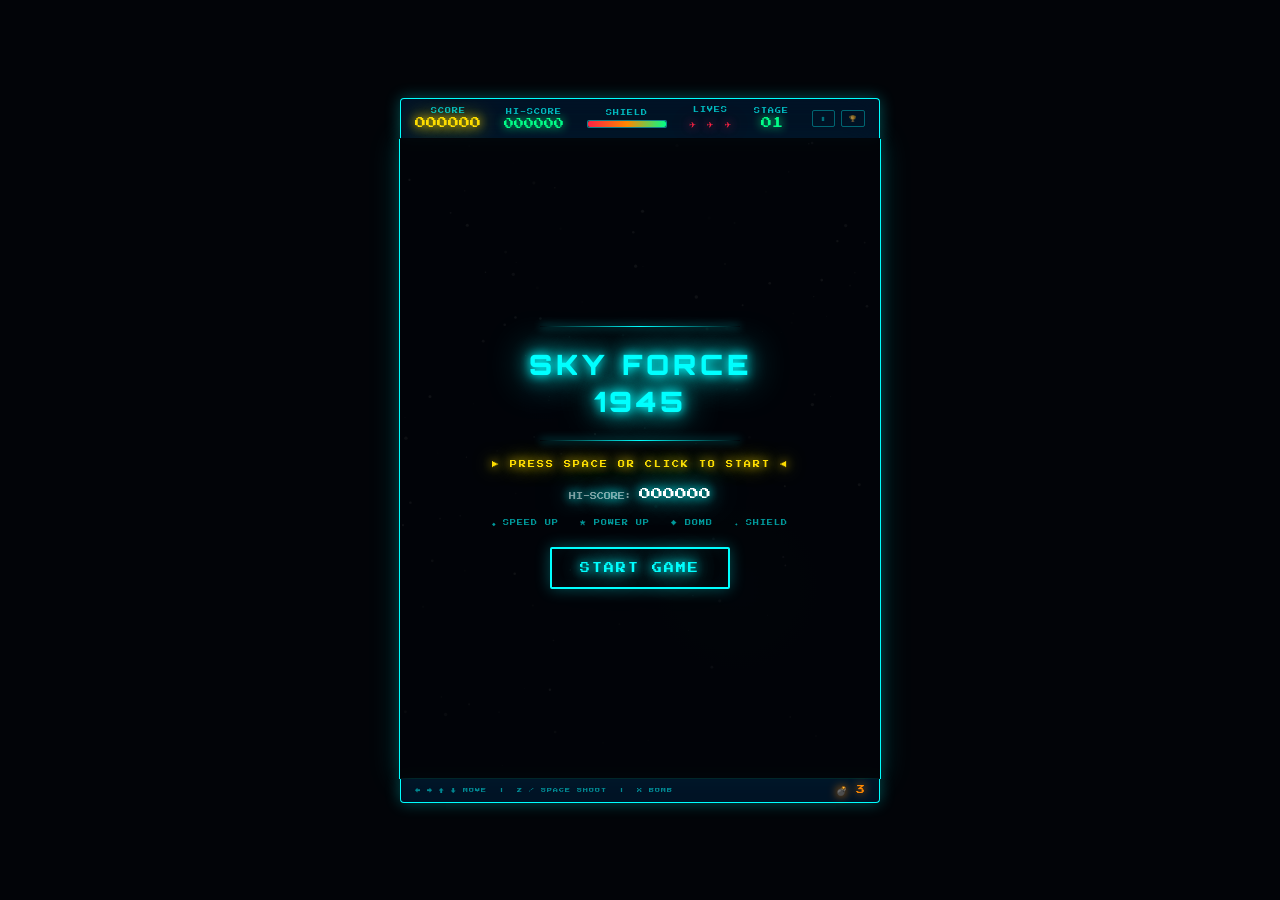
==== commit e700cc17: "1945 shooting game" ====
--- a/GAME/shooting1945.html
+++ b/GAME/shooting1945.html
@@ -412,6 +412,21 @@
 <script>
 const canvas = document.getElementById('gameCanvas');
 const ctx = canvas.getContext('2d');
+
+// roundRect 폴리필 (구버전 브라우저 대비)
+if (!CanvasRenderingContext2D.prototype.roundRect) {
+  CanvasRenderingContext2D.prototype.roundRect = function(x,y,w,h,r){
+    r=Math.min(r,w/2,h/2);
+    this.beginPath();
+    this.moveTo(x+r,y);
+    this.lineTo(x+w-r,y); this.arcTo(x+w,y,x+w,y+r,r);
+    this.lineTo(x+w,y+h-r); this.arcTo(x+w,y+h,x+w-r,y+h,r);
+    this.lineTo(x+r,y+h); this.arcTo(x,y+h,x,y+h-r,r);
+    this.lineTo(x,y+r); this.arcTo(x,y,x+r,y,r);
+    this.closePath();
+    return this;
+  };
+}
 
 const W = canvas.width;
 const H = canvas.height;
@@ -677,10 +692,21 @@
 }
 
 // ─── Boss ────────────────────────────────────────────────────
+// 보스 타입 목록 (스테이지에 따라 순환)
+const BOSS_DEFS = [
+  { name:'IRON EAGLE',   w:96, h:84,  color1:'#4488ff', color2:'#0022aa', auraColor:'100,160,255' },
+  { name:'DEATH SERPENT',w:100,h:72,  color1:'#22cc44', color2:'#005511', auraColor:'50,200,80'  },
+  { name:'CRIMSON SKULL',w:90, h:90,  color1:'#ff3322', color2:'#880000', auraColor:'255,60,40'  },
+  { name:'VOID EMPRESS', w:104,h:88,  color1:'#cc44ff', color2:'#440088', auraColor:'180,60,255' },
+  { name:'GOLDEN TYRANT',w:108,h:80,  color1:'#ffcc00', color2:'#884400', auraColor:'255,200,0'  },
+];
+
 function createBoss() {
+  const idx = (stage - 1) % BOSS_DEFS.length;
+  const def = BOSS_DEFS[idx];
   return {
     x: W/2, y: -80,
-    w: 90, h: 80,
+    w: def.w, h: def.h,
     hp: 800 + stage*200,
     maxHp: 800 + stage*200,
     phase: 1,
@@ -693,60 +719,457 @@
     arrived: false,
     dead: false,
     score: 5000 + stage*1000,
+    bossType: idx,
+    def: def,
   };
 }
 
-function drawBoss(b) {
-  const x = b.x, y = b.y;
-  ctx.save();
-  ctx.translate(x, y);
-
-  // Glow aura
-  const aura = ctx.createRadialGradient(0,0,20,0,0,70);
-  const hp_ratio = b.hp / b.maxHp;
-  const ac = hp_ratio > 0.5 ? `rgba(150,50,255,${0.3-hp_ratio*0.1})` : `rgba(255,50,50,${0.4})`;
-  aura.addColorStop(0, ac);
+// ── 공통: 오라 + HP바 ──────────────────────────────────────────
+function drawBossAura(b, r) {
+  const hp = b.hp/b.maxHp;
+  const aura = ctx.createRadialGradient(0,0,18,0,0,r);
+  const [ar,ag,ab] = b.def.auraColor.split(',');
+  aura.addColorStop(0, `rgba(${ar},${ag},${ab},${hp>0.5?0.28:0.45})`);
   aura.addColorStop(1, 'rgba(0,0,0,0)');
   ctx.fillStyle = aura;
-  ctx.beginPath(); ctx.arc(0,0,70,0,Math.PI*2); ctx.fill();
-
-  // Body
-  ctx.fillStyle = hp_ratio > 0.5 ? '#9933ff' : '#ff3333';
+  ctx.beginPath(); ctx.arc(0,0,r,0,Math.PI*2); ctx.fill();
+}
+function drawBossHPBar(b, hw) {
+  const hp = b.hp/b.maxHp;
+  const bw = hw*2;
+  ctx.fillStyle='rgba(0,0,0,0.75)';
+  ctx.fillRect(-hw, -b.h/2-14, bw, 8);
+  const barGrad = ctx.createLinearGradient(-hw,-b.h/2-14, hw,-b.h/2-14);
+  barGrad.addColorStop(0, hp>0.5?b.def.color1:'#ff2200');
+  barGrad.addColorStop(1, hp>0.5?b.def.color2:'#880000');
+  ctx.fillStyle = barGrad;
+  ctx.fillRect(-hw, -b.h/2-14, bw*hp, 8);
+  ctx.strokeStyle='rgba(255,255,255,0.25)'; ctx.lineWidth=1;
+  ctx.strokeRect(-hw, -b.h/2-14, bw, 8);
+}
+
+// ── 보스 0: IRON EAGLE (파란 전투기형) ────────────────────────
+function drawBoss0(b) {
+  const hp = b.hp/b.maxHp;
+  const pulse = Math.sin(frameCount*0.12)*3;
+  const c1 = hp>0.5?b.def.color1:'#ff6644', c2 = hp>0.5?b.def.color2:'#aa2200';
+
+  drawBossAura(b, 80);
+
+  // 동체
+  const bodyG = ctx.createLinearGradient(-20,-42,20,42);
+  bodyG.addColorStop(0, c1); bodyG.addColorStop(1, c2);
+  ctx.fillStyle = bodyG;
   ctx.beginPath();
-  ctx.moveTo(0,-40); ctx.lineTo(45,-10); ctx.lineTo(40,20);
-  ctx.lineTo(20,35); ctx.lineTo(0,30);
-  ctx.lineTo(-20,35); ctx.lineTo(-40,20);
-  ctx.lineTo(-45,-10); ctx.closePath();
+  ctx.moveTo(0,-42);
+  ctx.bezierCurveTo(12,-30, 16,-10, 14,20);
+  ctx.lineTo(8,38); ctx.lineTo(0,30); ctx.lineTo(-8,38);
+  ctx.lineTo(-14,20);
+  ctx.bezierCurveTo(-16,-10, -12,-30, 0,-42);
   ctx.fill();
 
-  // Center dome
-  ctx.fillStyle = hp_ratio > 0.5 ? '#cc66ff' : '#ff6666';
-  ctx.beginPath(); ctx.ellipse(0,-5,18,22,0,0,Math.PI*2); ctx.fill();
-
-  // Eye
-  ctx.fillStyle = 'rgba(255,200,0,0.9)';
-  ctx.beginPath(); ctx.ellipse(0,-5,8,10,0,0,Math.PI*2); ctx.fill();
-  ctx.fillStyle = '#000';
-  ctx.beginPath(); ctx.ellipse(0,-5,4,6,0,0,Math.PI*2); ctx.fill();
-
-  // Wing cannons
-  [-35,35].forEach(wx => {
-    ctx.fillStyle = '#220055';
-    ctx.fillRect(wx-6,-4,12,16);
-    ctx.fillStyle = hp_ratio > 0.5 ? '#aa33ff' : '#ff4400';
-    ctx.beginPath(); ctx.arc(wx, 14, 5, 0, Math.PI*2); ctx.fill();
+  // 왼쪽 날개
+  ctx.beginPath();
+  ctx.moveTo(-14,0); ctx.lineTo(-52,-8+pulse); ctx.lineTo(-48,22); ctx.lineTo(-14,24);
+  ctx.closePath();
+  ctx.fillStyle = c1; ctx.fill();
+  // 오른쪽 날개
+  ctx.beginPath();
+  ctx.moveTo(14,0); ctx.lineTo(52,-8+pulse); ctx.lineTo(48,22); ctx.lineTo(14,24);
+  ctx.closePath();
+  ctx.fill();
+
+  // 후미 날개
+  ctx.beginPath();
+  ctx.moveTo(-8,30); ctx.lineTo(-26,42+pulse*0.5); ctx.lineTo(-16,46); ctx.lineTo(-6,36);
+  ctx.closePath(); ctx.fillStyle=c2; ctx.fill();
+  ctx.beginPath();
+  ctx.moveTo(8,30); ctx.lineTo(26,42+pulse*0.5); ctx.lineTo(16,46); ctx.lineTo(6,36);
+  ctx.closePath(); ctx.fill();
+
+  // 엔진 4개
+  [-34,-18,18,34].forEach(ex=>{
+    ctx.fillStyle='#001133';
+    ctx.beginPath(); ctx.ellipse(ex,26,5,8,0,0,Math.PI*2); ctx.fill();
+    const fl=ctx.createLinearGradient(ex,30,ex,46+pulse);
+    fl.addColorStop(0,'rgba(80,180,255,0.9)'); fl.addColorStop(1,'rgba(0,80,255,0)');
+    ctx.fillStyle=fl;
+    ctx.beginPath(); ctx.moveTo(ex-4,30); ctx.lineTo(ex+4,30); ctx.lineTo(ex,46+pulse); ctx.closePath(); ctx.fill();
   });
 
-  // HP bar
-  const bw = 120;
+  // 조종석
+  const cockG=ctx.createLinearGradient(-8,-28,8,-4);
+  cockG.addColorStop(0,'rgba(180,230,255,0.9)'); cockG.addColorStop(1,'rgba(60,140,220,0.5)');
+  ctx.fillStyle=cockG;
+  ctx.beginPath(); ctx.ellipse(0,-18,7,12,0,0,Math.PI*2); ctx.fill();
+
+  // 미사일 포드 (날개 끝)
+  [-48,48].forEach(mx=>{
+    ctx.fillStyle='#223355';
+    ctx.beginPath(); ctx.ellipse(mx,4,4,9,0,0,Math.PI*2); ctx.fill();
+    ctx.fillStyle=hp>0.5?'#4488ff':'#ff4400';
+    ctx.beginPath(); ctx.arc(mx,12,3,0,Math.PI*2); ctx.fill();
+  });
+
+  drawBossHPBar(b,60);
+}
+
+// ── 보스 1: DEATH SERPENT (녹색 다관절 뱀형) ──────────────────
+function drawBoss1(b) {
+  const hp = b.hp/b.maxHp;
+  const t = frameCount*0.08;
+  const c1=hp>0.5?b.def.color1:'#ff6622', c2=hp>0.5?b.def.color2:'#882200';
+
+  drawBossAura(b, 76);
+
+  // 몸통 세그먼트 (물결)
+  const segs = 7;
+  for(let i=segs-1;i>=0;i--){
+    const si = i/(segs-1);
+    const sx = Math.sin(t + i*0.7)*18*(1-si*0.4);
+    const sy = -30 + i*13;
+    const sr = 14-i*1.2;
+    const sg = ctx.createRadialGradient(sx,sy,0,sx,sy,sr);
+    sg.addColorStop(0, i===0?'#88ffaa':c1);
+    sg.addColorStop(1, c2);
+    ctx.fillStyle=sg;
+    ctx.beginPath(); ctx.arc(sx,sy,sr,0,Math.PI*2); ctx.fill();
+    // 비늘 무늬
+    if(i>0){
+      ctx.strokeStyle='rgba(0,255,100,0.3)'; ctx.lineWidth=1;
+      ctx.beginPath(); ctx.arc(sx,sy,sr-3,Math.PI*0.2,Math.PI*0.8); ctx.stroke();
+    }
+  }
+
+  // 머리
+  const hx=Math.sin(t)*18, hy=-30;
+  ctx.fillStyle=c1;
+  ctx.beginPath();
+  ctx.moveTo(hx,-44); ctx.lineTo(hx+18,-28); ctx.lineTo(hx+14,-14);
+  ctx.lineTo(hx,-10); ctx.lineTo(hx-14,-14); ctx.lineTo(hx-18,-28);
+  ctx.closePath(); ctx.fill();
+
+  // 눈 (두개)
+  [-7,7].forEach(ex=>{
+    ctx.fillStyle='#ffff00';
+    ctx.beginPath(); ctx.ellipse(hx+ex,-30,5,7,0.2*(ex>0?1:-1),0,Math.PI*2); ctx.fill();
+    ctx.fillStyle='#000';
+    ctx.beginPath(); ctx.ellipse(hx+ex,-30,2,4,0,0,Math.PI*2); ctx.fill();
+    // 눈 빛
+    ctx.fillStyle='rgba(255,255,100,0.7)';
+    ctx.beginPath(); ctx.arc(hx+ex-1,-32,1.5,0,Math.PI*2); ctx.fill();
+  });
+
+  // 혀
+  const tongueLen=12+Math.sin(t*3)*4;
+  ctx.strokeStyle='#ff2244'; ctx.lineWidth=2.5;
+  ctx.beginPath(); ctx.moveTo(hx,-10); ctx.lineTo(hx,-10+tongueLen); ctx.stroke();
+  ctx.beginPath(); ctx.moveTo(hx,-10+tongueLen); ctx.lineTo(hx-5,-10+tongueLen+6); ctx.stroke();
+  ctx.beginPath(); ctx.moveTo(hx,-10+tongueLen); ctx.lineTo(hx+5,-10+tongueLen+6); ctx.stroke();
+
+  // 날개 (박쥐날개형)
+  const wingFlap=Math.sin(t*2)*8;
+  ctx.fillStyle=hp>0.5?'rgba(30,160,60,0.7)':'rgba(180,60,20,0.7)';
+  ctx.beginPath();
+  ctx.moveTo(-14,-10); ctx.quadraticCurveTo(-50,-20+wingFlap,-55,10+wingFlap);
+  ctx.quadraticCurveTo(-40,20,-14,8); ctx.closePath(); ctx.fill();
+  ctx.beginPath();
+  ctx.moveTo(14,-10); ctx.quadraticCurveTo(50,-20+wingFlap,55,10+wingFlap);
+  ctx.quadraticCurveTo(40,20,14,8); ctx.closePath(); ctx.fill();
+
+  drawBossHPBar(b, 58);
+}
+
+// ── 보스 2: CRIMSON SKULL (붉은 해골 요새형) ──────────────────
+function drawBoss2(b) {
+  const hp = b.hp/b.maxHp;
+  const t = frameCount;
+  const rot = Math.sin(t*0.04)*0.08;
+
+  drawBossAura(b, 78);
+  ctx.rotate(rot);
+
+  // 외부 회전 링
+  ctx.strokeStyle=hp>0.5?'rgba(255,60,40,0.5)':'rgba(255,200,0,0.5)';
+  ctx.lineWidth=4;
+  ctx.setLineDash([12,8]);
+  ctx.lineDashOffset=-t*0.8;
+  ctx.beginPath(); ctx.arc(0,0,52,0,Math.PI*2); ctx.stroke();
+  ctx.setLineDash([]);
+
+  // 포탑 4개 (회전링 위)
+  for(let i=0;i<4;i++){
+    const a=i*Math.PI/2+t*0.02;
+    const tx=Math.cos(a)*46, ty=Math.sin(a)*46;
+    ctx.fillStyle=hp>0.5?'#881111':'#ffaa00';
+    ctx.beginPath(); ctx.arc(tx,ty,7,0,Math.PI*2); ctx.fill();
+    ctx.fillStyle='#330000';
+    ctx.beginPath(); ctx.arc(tx,ty,3,0,Math.PI*2); ctx.fill();
+  }
+
+  ctx.rotate(-rot);
+
+  // 해골 몸통 육각형
+  ctx.fillStyle=hp>0.5?'#cc2211':'#ff4400';
+  ctx.beginPath();
+  for(let i=0;i<6;i++){
+    const a=i*Math.PI/3-Math.PI/6;
+    i===0?ctx.moveTo(Math.cos(a)*40,Math.sin(a)*40):ctx.lineTo(Math.cos(a)*40,Math.sin(a)*40);
+  }
+  ctx.closePath(); ctx.fill();
+
+  // 해골 내부 어두운 패널
+  ctx.fillStyle='rgba(0,0,0,0.4)';
+  ctx.beginPath();
+  for(let i=0;i<6;i++){
+    const a=i*Math.PI/3-Math.PI/6;
+    i===0?ctx.moveTo(Math.cos(a)*28,Math.sin(a)*28):ctx.lineTo(Math.cos(a)*28,Math.sin(a)*28);
+  }
+  ctx.closePath(); ctx.fill();
+
+  // 눈구멍 2개
+  const eyePulse=0.85+Math.sin(t*0.12)*0.15;
+  [-13,13].forEach(ex=>{
+    // 소켓
+    ctx.fillStyle='#000';
+    ctx.beginPath(); ctx.ellipse(ex,-8,9,11,0,0,Math.PI*2); ctx.fill();
+    // 붉은 눈빛
+    const eyeG=ctx.createRadialGradient(ex,-8,0,ex,-8,8);
+    eyeG.addColorStop(0,`rgba(255,50,0,${eyePulse})`);
+    eyeG.addColorStop(0.6,'rgba(180,0,0,0.5)');
+    eyeG.addColorStop(1,'rgba(0,0,0,0)');
+    ctx.fillStyle=eyeG;
+    ctx.beginPath(); ctx.ellipse(ex,-8,8,10,0,0,Math.PI*2); ctx.fill();
+  });
+
+  // 코뼈
   ctx.fillStyle='rgba(0,0,0,0.7)';
-  ctx.fillRect(-bw/2, -55, bw, 8);
-  ctx.fillStyle = hp_ratio > 0.5 ? '#aa00ff' : '#ff2200';
-  ctx.fillRect(-bw/2, -55, bw*(b.hp/b.maxHp), 8);
-  ctx.strokeStyle='rgba(255,255,255,0.3)';
-  ctx.lineWidth=1;
-  ctx.strokeRect(-bw/2, -55, bw, 8);
-
+  ctx.beginPath(); ctx.moveTo(-4,4); ctx.lineTo(4,4); ctx.lineTo(2,14); ctx.lineTo(-2,14); ctx.closePath(); ctx.fill();
+
+  // 이빨
+  ctx.fillStyle='rgba(220,220,200,0.85)';
+  for(let i=0;i<5;i++){
+    ctx.fillRect(-16+i*8, 20, 5, 10-(i%2)*3);
+  }
+  // 이빨 그림자
+  ctx.fillStyle='rgba(0,0,0,0.3)';
+  ctx.fillRect(-16, 20, 40, 2);
+
+  // 중앙 코어 (에너지 구)
+  const coreG=ctx.createRadialGradient(0,8,0,0,8,14);
+  coreG.addColorStop(0,hp>0.5?'rgba(255,200,50,0.95)':'rgba(255,80,0,0.95)');
+  coreG.addColorStop(1,'rgba(0,0,0,0)');
+  ctx.fillStyle=coreG;
+  ctx.beginPath(); ctx.arc(0,8,14,0,Math.PI*2); ctx.fill();
+
+  drawBossHPBar(b, 60);
+}
+
+// ── 보스 3: VOID EMPRESS (보라 여왕 형태) ─────────────────────
+function drawBoss3(b) {
+  const hp = b.hp/b.maxHp;
+  const t = frameCount;
+  const breathe = Math.sin(t*0.06)*4;
+
+  drawBossAura(b, 85);
+
+  // 왕관 (위쪽 5개 뿔)
+  const crownC = hp>0.5?'#dd88ff':'#ff8844';
+  for(let i=0;i<5;i++){
+    const cx=-28+i*14, baseY=-38;
+    const tipH=12+(i===2?8:i===1||i===3?4:0);
+    ctx.fillStyle=crownC;
+    ctx.beginPath();
+    ctx.moveTo(cx-5,baseY); ctx.lineTo(cx,baseY-tipH); ctx.lineTo(cx+5,baseY);
+    ctx.closePath(); ctx.fill();
+    // 보석
+    if(i%2===0){
+      ctx.fillStyle='rgba(255,255,150,0.9)';
+      ctx.beginPath(); ctx.arc(cx,baseY-tipH*0.5,2.5,0,Math.PI*2); ctx.fill();
+    }
+  }
+
+  // 망토 (뒤쪽)
+  const cloakG=ctx.createLinearGradient(-52,0,52,44+breathe);
+  cloakG.addColorStop(0,hp>0.5?'rgba(80,0,130,0.85)':'rgba(130,40,0,0.85)');
+  cloakG.addColorStop(1,'rgba(0,0,0,0)');
+  ctx.fillStyle=cloakG;
+  ctx.beginPath();
+  ctx.moveTo(-14,-30);
+  ctx.quadraticCurveTo(-52,10,-50,44+breathe);
+  ctx.quadraticCurveTo(-26,52,0,46+breathe);
+  ctx.quadraticCurveTo(26,52,50,44+breathe);
+  ctx.quadraticCurveTo(52,10,14,-30);
+  ctx.closePath(); ctx.fill();
+
+  // 몸체 (드레스형)
+  const bodyG=ctx.createLinearGradient(-24,-36,24,38+breathe);
+  bodyG.addColorStop(0,hp>0.5?'#cc55ff':'#ff6633');
+  bodyG.addColorStop(0.5,hp>0.5?'#8800cc':'#cc2200');
+  bodyG.addColorStop(1,hp>0.5?'#440066':'#661100');
+  ctx.fillStyle=bodyG;
+  ctx.beginPath();
+  ctx.moveTo(0,-38);
+  ctx.bezierCurveTo(18,-30,22,-10,20,10);
+  ctx.quadraticCurveTo(28,30+breathe,16,42+breathe);
+  ctx.quadraticCurveTo(0,48+breathe,-16,42+breathe);
+  ctx.quadraticCurveTo(-28,30+breathe,-20,10);
+  ctx.bezierCurveTo(-22,-10,-18,-30,0,-38);
+  ctx.fill();
+
+  // 팔 2개
+  const armWave=Math.sin(t*0.07)*12;
+  [[-1,1]].flat();
+  // 왼팔
+  ctx.strokeStyle=hp>0.5?'#aa44dd':'#dd4422'; ctx.lineWidth=8; ctx.lineCap='round';
+  ctx.beginPath(); ctx.moveTo(-20,-10); ctx.quadraticCurveTo(-46,-10+armWave,-52,10+armWave); ctx.stroke();
+  // 왼손 (구체)
+  ctx.fillStyle=hp>0.5?'#ff88ff':'#ffaa44';
+  ctx.beginPath(); ctx.arc(-52,10+armWave,9+Math.sin(t*0.15)*2,0,Math.PI*2); ctx.fill();
+  ctx.fillStyle='rgba(255,255,255,0.5)';
+  ctx.beginPath(); ctx.arc(-55,7+armWave,3,0,Math.PI*2); ctx.fill();
+  // 오른팔
+  ctx.strokeStyle=hp>0.5?'#aa44dd':'#dd4422'; ctx.lineWidth=8;
+  ctx.beginPath(); ctx.moveTo(20,-10); ctx.quadraticCurveTo(46,-10-armWave,52,10-armWave); ctx.stroke();
+  ctx.fillStyle=hp>0.5?'#ff88ff':'#ffaa44';
+  ctx.beginPath(); ctx.arc(52,10-armWave,9+Math.sin(t*0.15+1)*2,0,Math.PI*2); ctx.fill();
+  ctx.fillStyle='rgba(255,255,255,0.5)';
+  ctx.beginPath(); ctx.arc(55,7-armWave,3,0,Math.PI*2); ctx.fill();
+
+  // 얼굴
+  ctx.fillStyle=hp>0.5?'#eeccff':'#ffddaa';
+  ctx.beginPath(); ctx.ellipse(0,-20,13,16,0,0,Math.PI*2); ctx.fill();
+
+  // 눈
+  const eyeC=hp>0.5?'rgba(160,0,255,0.9)':'rgba(255,80,0,0.9)';
+  [-6,6].forEach(ex=>{
+    ctx.fillStyle='#000';
+    ctx.beginPath(); ctx.ellipse(ex,-22,4,5,0,0,Math.PI*2); ctx.fill();
+    ctx.fillStyle=eyeC;
+    ctx.beginPath(); ctx.ellipse(ex,-22,3,4,0,0,Math.PI*2); ctx.fill();
+    ctx.fillStyle='rgba(255,255,255,0.8)';
+    ctx.beginPath(); ctx.arc(ex-1,-24,1.2,0,Math.PI*2); ctx.fill();
+  });
+
+  // 입
+  ctx.strokeStyle='rgba(0,0,0,0.6)'; ctx.lineWidth=1.5;
+  ctx.beginPath(); ctx.arc(0,-14,4,0.2,Math.PI-0.2); ctx.stroke();
+
+  // 중앙 보석 (가슴)
+  const gemG=ctx.createRadialGradient(0,-2,0,0,-2,10);
+  gemG.addColorStop(0,'rgba(255,220,80,1)'); gemG.addColorStop(1,'rgba(200,100,0,0)');
+  ctx.fillStyle=gemG;
+  ctx.beginPath(); ctx.arc(0,-2,10,0,Math.PI*2); ctx.fill();
+
+  drawBossHPBar(b, 64);
+}
+
+// ── 보스 4: GOLDEN TYRANT (황금 전차형 요새) ──────────────────
+function drawBoss4(b) {
+  const hp = b.hp/b.maxHp;
+  const t = frameCount;
+  const rumble = Math.sin(t*0.3)*1.5;
+
+  drawBossAura(b, 82);
+
+  // 무한궤도 (좌우 트랙)
+  [-46,46].forEach(tx=>{
+    ctx.fillStyle=hp>0.5?'#886600':'#884400';
+    ctx.beginPath(); ctx.roundRect(tx-10,-32,20,68,6); ctx.fill();
+    // 트랙 체인 무늬
+    ctx.fillStyle='rgba(0,0,0,0.3)';
+    for(let i=0;i<5;i++){
+      ctx.fillRect(tx-9,-28+i*13,(t*2+i*7)%18>9?18:10,4);
+    }
+    // 구동 휠 (위아래)
+    [[-26,true],[34,false]].forEach(([wy,isTop])=>{
+      ctx.fillStyle=isTop?'#aabb00':'#664400';
+      ctx.beginPath(); ctx.arc(tx,wy,9,0,Math.PI*2); ctx.fill();
+      ctx.fillStyle='rgba(0,0,0,0.4)';
+      ctx.beginPath(); ctx.arc(tx,wy,5,0,Math.PI*2); ctx.fill();
+    });
+  });
+
+  // 차체 메인
+  const hullG=ctx.createLinearGradient(-36,-30,36,36);
+  hullG.addColorStop(0,hp>0.5?'#ffdd44':'#ff8800');
+  hullG.addColorStop(0.5,hp>0.5?'#cc9900':'#cc4400');
+  hullG.addColorStop(1,hp>0.5?'#886600':'#881100');
+  ctx.fillStyle=hullG;
+  ctx.beginPath(); ctx.roundRect(-36,-30,72,66,4); ctx.fill();
+
+  // 장갑판 리벳
+  ctx.fillStyle='rgba(255,255,200,0.3)';
+  [[-28,-22],[28,-22],[-28,30],[28,30]].forEach(([rx,ry])=>{
+    ctx.beginPath(); ctx.arc(rx+rumble*0.2,ry,3,0,Math.PI*2); ctx.fill();
+  });
+
+  // 터렛 베이스
+  ctx.fillStyle=hp>0.5?'#ccaa00':'#cc5500';
+  ctx.beginPath(); ctx.ellipse(0,-4,28,22,0,0,Math.PI*2); ctx.fill();
+
+  // 터렛 포탑
+  ctx.fillStyle=hp>0.5?'#ffee55':'#ff9900';
+  ctx.beginPath(); ctx.roundRect(-18,-22,36,28,3); ctx.fill();
+
+  // 주포 3개
+  const gunColors=[hp>0.5?'#ffdd00':'#ff6600','#554400','#554400'];
+  [-14,0,14].forEach((gx,gi)=>{
+    ctx.fillStyle='#332200';
+    ctx.beginPath(); ctx.roundRect(gx-4,-42,8,24,2); ctx.fill();
+    ctx.fillStyle=gi===0?(hp>0.5?'#ffcc00':'#ff8800'):'#887733';
+    ctx.beginPath(); ctx.arc(gx,-42,5,0,Math.PI*2); ctx.fill();
+  });
+
+  // 관측창 (조종석)
+  const viewG=ctx.createLinearGradient(-10,-18,10,-4);
+  viewG.addColorStop(0,'rgba(150,220,255,0.8)'); viewG.addColorStop(1,'rgba(50,100,200,0.4)');
+  ctx.fillStyle=viewG;
+  ctx.beginPath(); ctx.ellipse(0,-12,10,7,0,0,Math.PI*2); ctx.fill();
+  // 창 반사
+  ctx.fillStyle='rgba(255,255,255,0.5)';
+  ctx.beginPath(); ctx.ellipse(-3,-14,4,2.5,0.4,0,Math.PI*2); ctx.fill();
+
+  // 사이드 기관총
+  [-32,32].forEach(sx=>{
+    ctx.fillStyle='#443300';
+    ctx.beginPath(); ctx.roundRect(sx-3,0,6,20,1); ctx.fill();
+    ctx.fillStyle=hp>0.5?'#ffaa00':'#ff4400';
+    ctx.beginPath(); ctx.arc(sx,20,4,0,Math.PI*2); ctx.fill();
+    // 총구 화염 (랜덤)
+    if(Math.random()<0.15){
+      const muzzleG=ctx.createRadialGradient(sx,22,0,sx,22,6);
+      muzzleG.addColorStop(0,'rgba(255,220,100,0.9)'); muzzleG.addColorStop(1,'rgba(255,100,0,0)');
+      ctx.fillStyle=muzzleG;
+      ctx.beginPath(); ctx.arc(sx,22,6,0,Math.PI*2); ctx.fill();
+    }
+  });
+
+  // 황금 문양 (차체 정중앙)
+  ctx.save();
+  ctx.strokeStyle=`rgba(255,230,100,${0.4+Math.sin(t*0.1)*0.2})`;
+  ctx.lineWidth=1.5;
+  for(let i=0;i<6;i++){
+    const a=i*Math.PI/3+t*0.01;
+    ctx.beginPath(); ctx.moveTo(0,22); ctx.lineTo(Math.cos(a)*12,22+Math.sin(a)*10); ctx.stroke();
+  }
+  ctx.restore();
+
+  drawBossHPBar(b, 62);
+}
+
+// ── 메인 drawBoss 디스패처 ─────────────────────────────────────
+function drawBoss(b) {
+  ctx.save();
+  ctx.translate(b.x, b.y);
+  switch(b.bossType) {
+    case 0: drawBoss0(b); break;
+    case 1: drawBoss1(b); break;
+    case 2: drawBoss2(b); break;
+    case 3: drawBoss3(b); break;
+    case 4: drawBoss4(b); break;
+    default: drawBoss0(b);
+  }
   ctx.restore();
 }
 
@@ -1378,12 +1801,17 @@
     ctx.shadowBlur=0;
   }
 
-  // Boss health label
+  // Boss name label
   if (bossActive && boss && !boss.dead) {
-    ctx.fillStyle='rgba(150,50,255,0.8)';
-    ctx.font="6px 'Press Start 2P'";
+    const bNameColor = boss.def ? boss.def.color1 : '#aa44ff';
+    ctx.save();
+    ctx.font="7px 'Press Start 2P'";
     ctx.textAlign='center';
-    ctx.fillText('BOSS', boss.x, boss.y-60);
+    ctx.shadowColor = bNameColor; ctx.shadowBlur = 12;
+    ctx.fillStyle = bNameColor;
+    ctx.fillText('★ ' + (boss.def ? boss.def.name : 'BOSS') + ' ★', boss.x, boss.y - boss.h/2 - 22);
+    ctx.shadowBlur=0;
+    ctx.restore();
   }
 }
 
